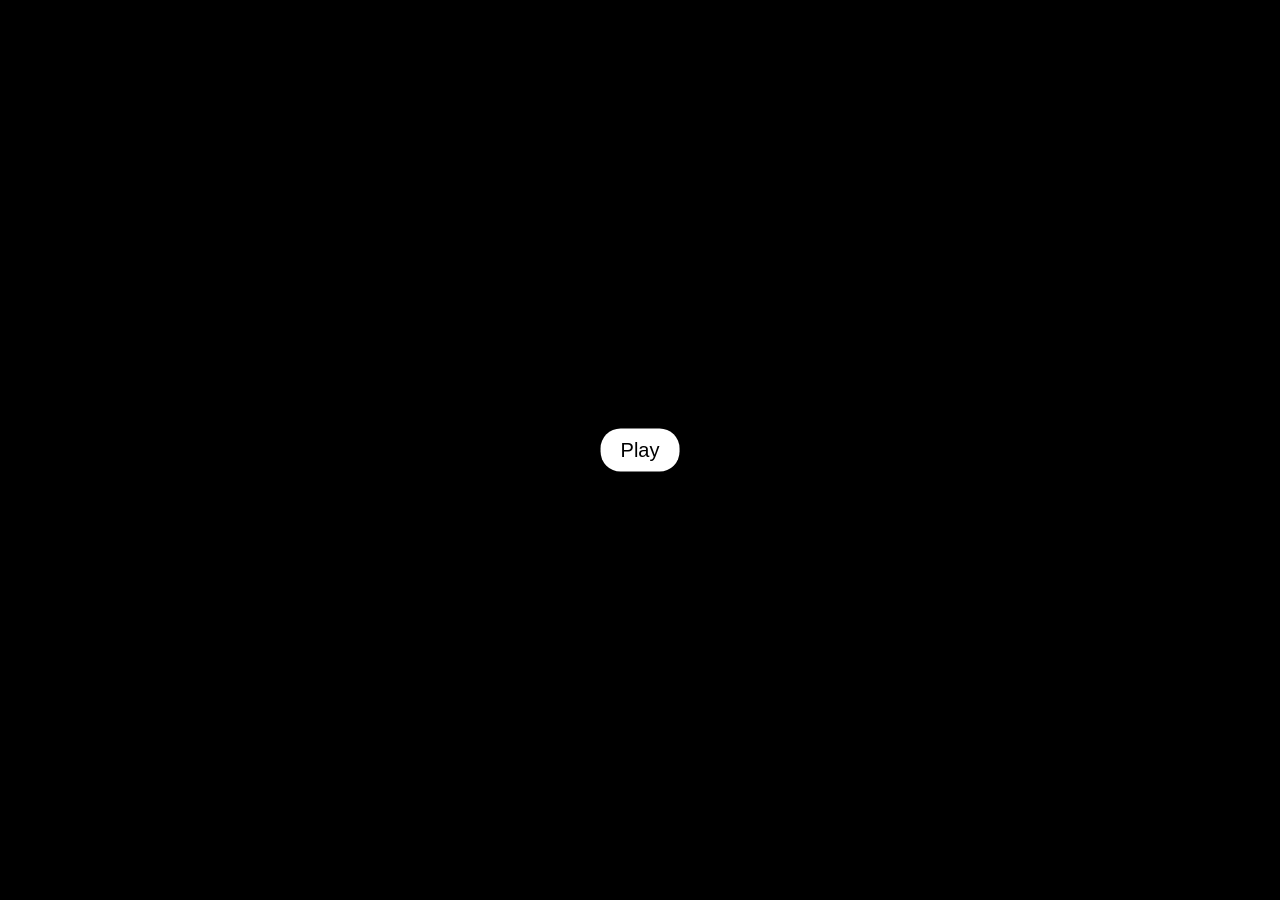
==== index.html @ e16323ec "Add files via upload" ====
<!DOCTYPE html>
<html lang="en">
<head>
    <meta charset="UTF-8">
    <meta name="viewport" content="width=device-width, initial-scale=1.0, user-scalable=no">
    <title>Snake Tunnel Navigator</title>
    <link rel="stylesheet" href="style.css">
</head>
<body>
    <canvas id="gameCanvas"></canvas>
    <div id="controls">
        <label for="speedSlider">Game Speed:</label>
        <input type="range" id="speedSlider" min="1" max="10" value="5">
        <label for="sensitivitySlider">Ball Sensitivity:</label>
        <input type="range" id="sensitivitySlider" min="1" max="10" value="5">
    </div>
    <button id="playButton">Play</button>
    <button id="restartButton" style="display: none;">Restart</button>
    <div id="scoreSubmission" style="display: none;">
        <input type="text" id="playerName" placeholder="Enter your name">
        <button id="submitScoreButton">Submit Score</button>
    </div>
    <script src="game.js"></script>
</body>
</html>
---- style.css ----
body {
    margin: 0;
    display: flex;
    justify-content: center;
    align-items: center;
    height: 100vh;
    background-color: black;
    overflow: hidden;
    flex-direction: column;
}

#gameCanvas {
    background-color: black;
    width: 100vw;
    height: 100vh;
    touch-action: none; /* Prevent default touch gestures */
}

#controls {
    position: absolute;
    top: 10px;
    left: 10px;
    color: white;
    display: none; /* Hidden initially, shown during game and restart */
    flex-direction: column;
    gap: 10px;
}

#playButton, #restartButton {
    position: absolute;
    left: 50%;
    transform: translateX(-50%);
    padding: 10px 20px;
    border: none;
    border-radius: 20px;
    background-color: white;
    color: black;
    cursor: pointer;
    font-size: 20px;
    animation: pulse 1.5s infinite;
}

#playButton {
    top: 50%;
    transform: translate(-50%, -50%);
}

#restartButton {
    bottom: 20px;
}

@keyframes pulse {
    0% { transform: scale(1); }
    50% { transform: scale(1.1); }
    100% { transform: scale(1); }
}
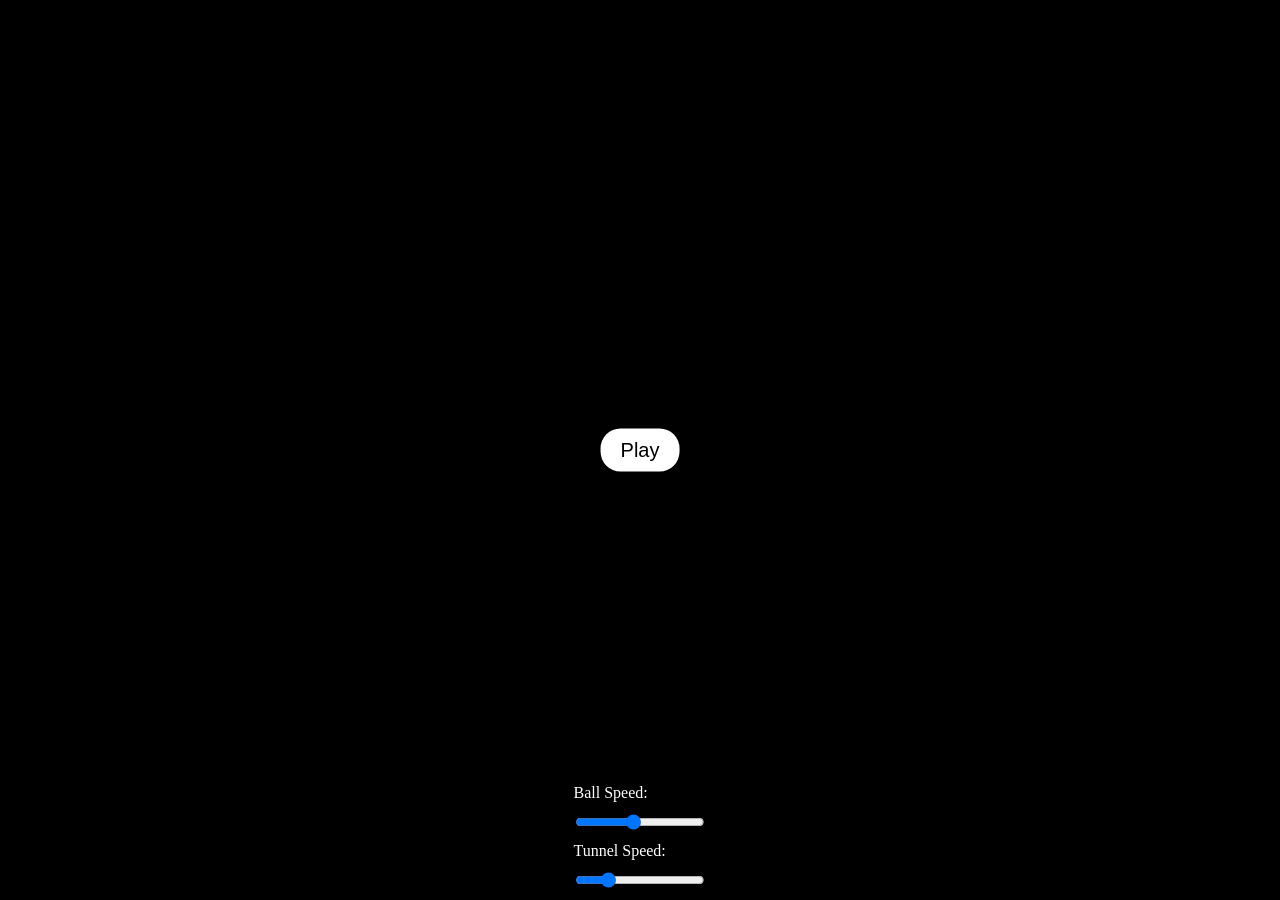
==== commit 37cf6df9: "Update index.html" ====
--- a/index.html
+++ b/index.html
@@ -9,10 +9,10 @@
 <body>
     <canvas id="gameCanvas"></canvas>
     <div id="controls">
-        <label for="speedSlider">Game Speed:</label>
+        <label for="speedSlider">Ball Speed:</label>
         <input type="range" id="speedSlider" min="1" max="10" value="5">
-        <label for="sensitivitySlider">Ball Sensitivity:</label>
-        <input type="range" id="sensitivitySlider" min="1" max="10" value="5">
+        <label for="tunnelSpeedSlider">Tunnel Speed:</label>
+        <input type="range" id="tunnelSpeedSlider" min="1" max="10" value="3">
     </div>
     <button id="playButton">Play</button>
     <button id="restartButton" style="display: none;">Restart</button>
--- a/style.css
+++ b/style.css
@@ -12,22 +12,23 @@
 #gameCanvas {
     background-color: black;
     width: 100vw;
-    height: 100vh;
+    height: 80vh;
     touch-action: none; /* Prevent default touch gestures */
 }
 
 #controls {
-    position: absolute;
-    top: 10px;
-    left: 10px;
-    color: white;
-    display: none; /* Hidden initially, shown during game and restart */
+    display: flex;
     flex-direction: column;
     gap: 10px;
+    position: fixed;
+    bottom: 10px;
+    left: 50%;
+    transform: translateX(-50%);
+    color: white;
 }
 
 #playButton, #restartButton {
-    position: absolute;
+    position: fixed;
     left: 50%;
     transform: translateX(-50%);
     padding: 10px 20px;
@@ -46,7 +47,35 @@
 }
 
 #restartButton {
-    bottom: 20px;
+    bottom: 80px;
+}
+
+#scoreSubmission {
+    position: fixed;
+    bottom: 50px;
+    left: 50%;
+    transform: translate(-50%, -50%);
+    display: flex;
+    flex-direction: column;
+    align-items: center;
+    gap: 10px;
+}
+
+#playerName {
+    padding: 10px;
+    font-size: 16px;
+    border: 1px solid #ccc;
+    border-radius: 5px;
+}
+
+#submitScoreButton {
+    padding: 10px 20px;
+    font-size: 16px;
+    border: none;
+    border-radius: 5px;
+    background-color: #28a745;
+    color: white;
+    cursor: pointer;
 }
 
 @keyframes pulse {
